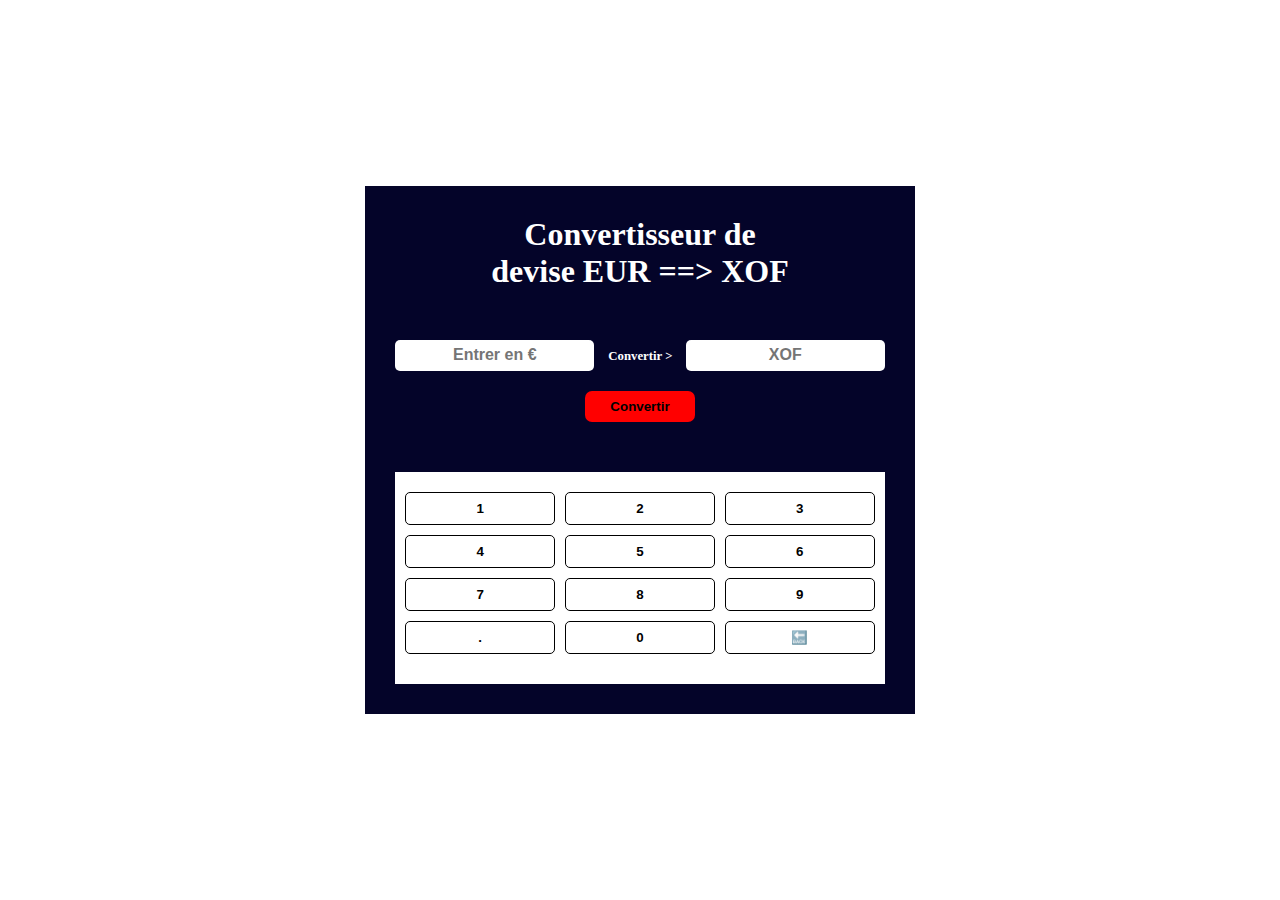
==== convertisseur devise/index.html @ 510e8a2b "convertisseur de devise" ====
<!DOCTYPE html>
<html lang="en">
  <head>
    <meta charset="UTF-8" />
    <meta name="viewport" content="width=device-width, initial-scale=1.0" />
    <title>MasterClss (Convertisseur de devise)</title>
    <link rel="stylesheet" href="style.css" />
    <script src="script.js" defer></script>
  </head>
  <body>
    <div class="container">
      <h1>
        Convertisseur de <br />
        devise
        <span>EUR ==> XOF </span>
      </h1>
      <form id="form">
        <div>
          <input type="text" id="euro" readonly placeholder="Entrer en €" />
          <span> Convertir > </span>
          <input type="text" id="cfa" readonly placeholder="XOF" />
        </div>
        <button type="submit" class="btn">Convertir</button>
      </form>

      <div class="control">
        <div>
          <button onclick="addValue('1')">1</button>
          <button onclick="addValue('2')">2</button>
          <button onclick="addValue('3')">3</button>
        </div>
        <div>
          <button onclick="addValue('4')">4</button>
          <button onclick="addValue('5')">5</button>
          <button onclick="addValue('6')">6</button>
        </div>
        <div>
          <button onclick="addValue('7')">7</button>
          <button onclick="addValue('8')">8</button>
          <button onclick="addValue('9')">9</button>
        </div>
        <div>
           <button onclick="addValue('.')">.</button>
          <button onclick="addValue('0')">0</button>
          <button onclick="removeOneByOne()">🔙</button>
        </div>
      </div>
    </div>
  </body>
</html>
---- convertisseur devise/style.css ----
* {
  margin: 0;
  padding: 0;
  box-sizing: border-box;
  border: none;
  outline: none;
}
body {
  display: flex;
  align-items: center;
  justify-content: center;
  height: 100vh;
}
.container {
  background-color: rgb(4, 4, 41);
  padding: 30px;
}
.container h1 {
  color: #fff;
  text-align: center;
  font-style: 1.2rem;
  padding-bottom: 50px;
}
#form {
  display: flex;
  flex-direction: column;
  align-items: center;
  justify-content: center;
  gap: 20px;
  width: 100%;
}
#form input {
  padding: 8px 10px;
  border-radius: 5px;
  font-weight: bold;
}
#form span {
  color: #fff;
  padding: 0 10px;
  font-weight: bold;
  font-size: 0.8rem;
}
::placeholder {
  font-weight: bold;
  font-size: 1rem;
  text-align: center;
}
#form .btn {
  padding: 8px 25px;
  background-color: red;
  font-weight: bold;
  border-radius: 7px;
  cursor: pointer;
}

.control {
  margin-top: 50px;
  padding: 20px 10px;
  background-color: #fff;
}
.control div {
  width: 100%;
  display: grid;
  grid-template-columns: repeat(3, 1fr);
  gap: 10px;
  padding-bottom: 10px;
}
.control div button {
  padding: 8px 0;
  border-radius: 5px;
  background: #fff;
  cursor: pointer;
  font-weight: bold;
  border: 1px solid #000;
}
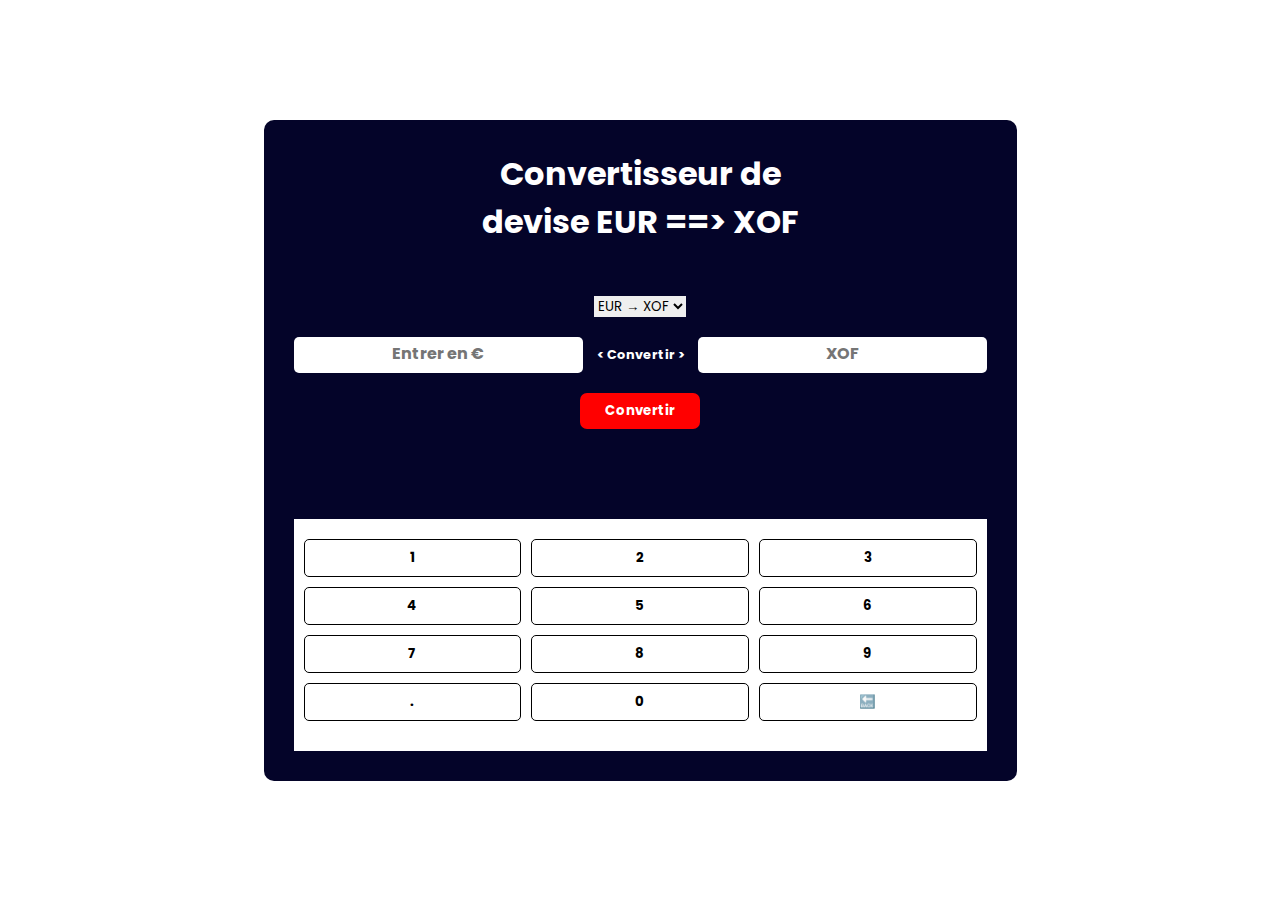
==== commit 722ef4de: "use ExchangeRate-API" ====
--- a/convertisseur devise/index.html
+++ b/convertisseur devise/index.html
@@ -15,34 +15,39 @@
         <span>EUR ==> XOF </span>
       </h1>
       <form id="form">
+        <select>
+          <option value="euroToCfa">EUR → XOF</option>
+          <option value="cfaToEuro">XOF → EUR</option>
+        </select>
         <div>
           <input type="text" id="euro" readonly placeholder="Entrer en €" />
-          <span> Convertir > </span>
+          <span> < Convertir > </span>
           <input type="text" id="cfa" readonly placeholder="XOF" />
         </div>
         <button type="submit" class="btn">Convertir</button>
+        <p class="rate"></p>
       </form>
 
       <div class="control">
         <div>
-          <button onclick="addValue('1')">1</button>
-          <button onclick="addValue('2')">2</button>
-          <button onclick="addValue('3')">3</button>
+          <button id="btn">1</button>
+          <button id="btn">2</button>
+          <button id="btn">3</button>
         </div>
         <div>
-          <button onclick="addValue('4')">4</button>
-          <button onclick="addValue('5')">5</button>
-          <button onclick="addValue('6')">6</button>
+          <button id="btn">4</button>
+          <button id="btn">5</button>
+          <button id="btn">6</button>
         </div>
         <div>
-          <button onclick="addValue('7')">7</button>
-          <button onclick="addValue('8')">8</button>
-          <button onclick="addValue('9')">9</button>
+          <button id="btn">7</button>
+          <button id="btn">8</button>
+          <button id="btn">9</button>
         </div>
         <div>
-           <button onclick="addValue('.')">.</button>
-          <button onclick="addValue('0')">0</button>
-          <button onclick="removeOneByOne()">🔙</button>
+          <button id="btn">.</button>
+          <button id="btn">0</button>
+          <button id="remove-btn">🔙</button>
         </div>
       </div>
     </div>
--- a/convertisseur devise/style.css
+++ b/convertisseur devise/style.css
@@ -1,9 +1,11 @@
+@import url("https://fonts.googleapis.com/css2?family=Poppins:ital,wght@0,100;0,200;0,300;0,400;0,500;0,600;0,700;0,800;0,900;1,100;1,200;1,300;1,400;1,500;1,600;1,700;1,800;1,900&family=Roboto:ital,wght@0,100;0,300;0,400;0,500;0,700;0,900;1,100;1,300;1,400;1,500;1,700;1,900&display=swap");
 * {
   margin: 0;
   padding: 0;
   box-sizing: border-box;
   border: none;
   outline: none;
+  font-family: "Poppins", sans-serif;
 }
 body {
   display: flex;
@@ -14,6 +16,7 @@
 .container {
   background-color: rgb(4, 4, 41);
   padding: 30px;
+  border-radius: 10px;
 }
 .container h1 {
   color: #fff;
@@ -48,6 +51,7 @@
 #form .btn {
   padding: 8px 25px;
   background-color: red;
+  color: white;
   font-weight: bold;
   border-radius: 7px;
   cursor: pointer;
@@ -73,3 +77,10 @@
   font-weight: bold;
   border: 1px solid #000;
 }
+.rate {
+  font-weight: bold;
+  padding: 10px;
+  color: white;
+  font-size: 1.5rem;
+  text-align: center;
+}
